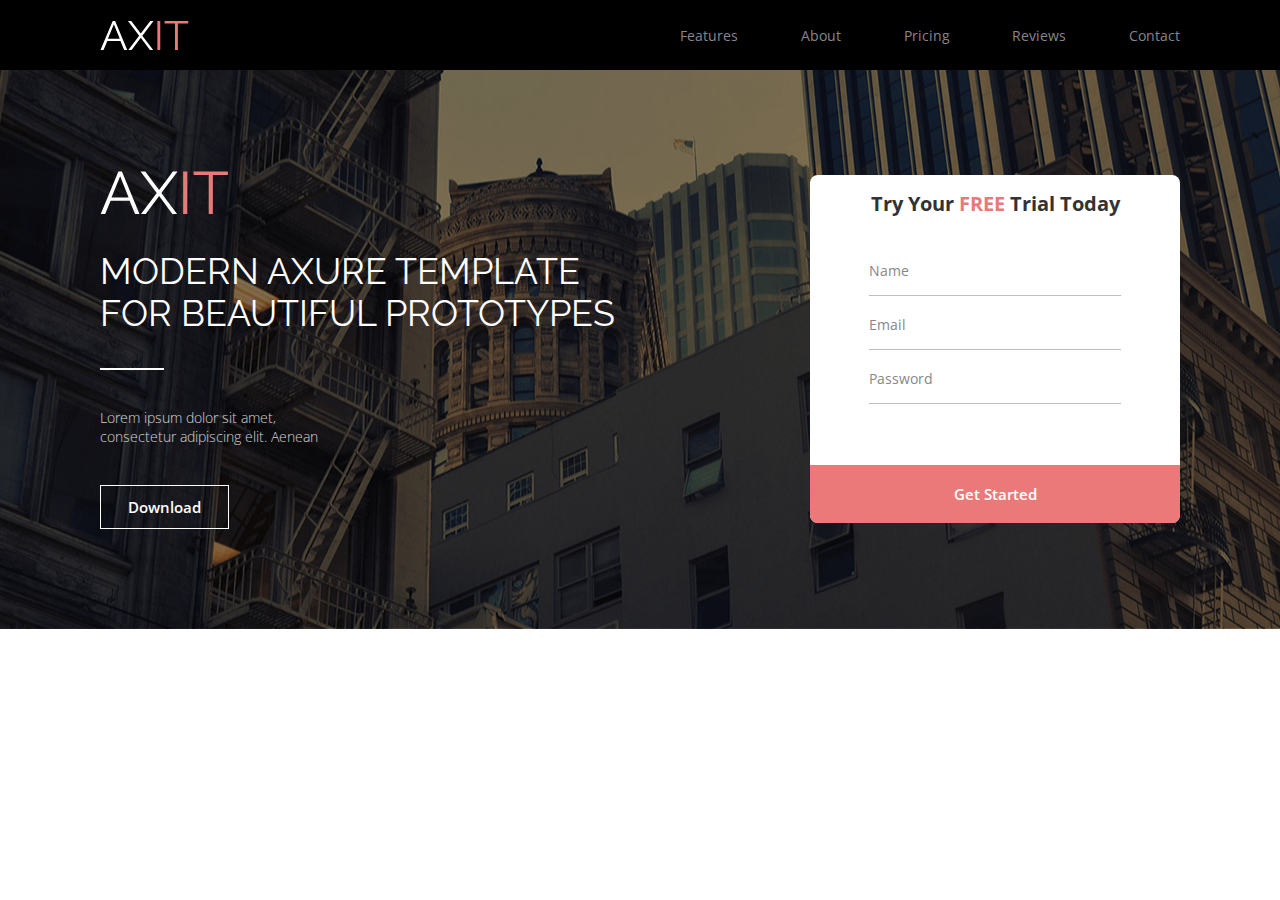
==== hw4 BEM/index.html @ 331b9891 "hw4 and BEM" ====
<!DOCTYPE html>
<html lang="en">

<head>
    <meta charset="UTF-8">
    <meta http-equiv="X-UA-Compatible" content="IE=edge">
    <meta name="viewport" content="width=device-width, initial-scale=1.0">
    <link rel="preconnect" href="https://fonts.gstatic.com">
    <link
        href="https://fonts.googleapis.com/css2?family=Open+Sans:wght@300;400;600;700&amp;family=Raleway&amp;display=swap"
        rel="stylesheet">
    <link rel="stylesheet" href="./style.css">
    <link rel="stylesheet" href="style900.css">
    <title>Home work</title>
</head>

<body>
    <header>
        <div class="header flex-wrapper">
            <img src="./assets/logo.svg" alt="logo" class="header__logo">
            <ul class="header__menu nav flex-wrapper">
                <li class="nav__item">
                    <a class="nav__link" href="#features-section">features</a>
                </li>
                <li class="nav__item">
                    <a class="nav__link" href="#">about</a>
                </li>
                <li class="nav__item">
                    <a class="nav__link" href="#">pricing</a>
                </li>
                <li class="nav__item">
                    <a class="nav__link" href="#">reviews</a>
                </li>
                <li class="nav__item">
                    <a class="nav__link" href="#">contact</a>
                </li>
            </ul>
        </div>
    </header>
    <main>
        <section id="features-section" class="features flex-wrapper">
            <div class="features__column-info">
                <img src="./assets/logo.svg" alt="logo" class="features__logo">
                <div class="features__title title title--light">
                    <h2 class="title__text">MODERN AXURE TEMPLATE FOR BEAUTIFUL PROTOTYPES
                    </h2>
                    <hr class="title__separator">
                    <div class="title__sub-text">Lorem ipsum dolor sit amet,<br>
                        consectetur adipiscing elit. Aenean</div>
                </div>
                <div class="features__btn btn">Download</div>
            </div>
            <div class="features__column-form">
                <form action="features__clumn-form__form-comtaimer get-start-form">

                    <legend class="get-start-form__title">Try Your <span class="colorful-text">FREE</span> Trial Today
                    </legend>
                    <div class="get-start-form__input-area">
                        <div class=" input-wrap">
                            <label class="input-wrap__label">Name</label>
                            <input type="text" class="input-wrap__input">
                        </div>
                        <div class="input-wrap">
                            <label class="input-wrap__label">Email</label>
                            <input type="email" class="input-wrap__input">
                        </div>
                        <div class="input-wrap">
                            <label class="input-wrap__label">Password</label>
                            <input type="password" class="input-wrap__input">
                        </div>
                    </div>
                    <div class="get-start-form__btn btn--filled">Get Started</div>
                </form>
            </div>
        </section>
    </main>
</body>
</html>
---- hw4 BEM/style.css ----
* {
    padding: 0;
    margin: 0;
    text-decoration: none;
    border: 0;
}

html {
    font-family: 'Open Sans', serif;
    font-size: 14px;
    color: #86878B;
}

header,
main,
footer {
    max-width: 1400px;
    margin: 0 auto;
}

.flex-wrapper {
    display: flex;
    justify-content: space-between;
    align-items: center;
}

.header {
    padding: 0 100px;
    background-color: #000;
    height: 70px;
}

.header__logo {
    height: 30px;
}

.header__menu {
    width: 500px;
}

.nav {
    text-transform: capitalize;
}

.nav__item {
    list-style: none;
}

.nav__link {
    color: #86878B;
}

[id$="section"] {
    padding: 100px;
}

.features {
    background-image: url(./assets/bgSectionForm.jpg);
    background-position: center;
    position: relative;
    z-index: 0;
}

.features::after {
    content: '';
    width: 100%;
    height: 100%;
    position: absolute;
    transform: translateX(-50%) translateY(-50%);
    top: 50%;
    left: 50%;
    background: #000;
    opacity: .5;
    z-index: -1;
}

.features__logo {
    width: 129px;
    margin-bottom: 32px;
}

.features__column-info {
    width: 550px;
}

.title {
    text-align: center;
}

.features__title {
    text-align: left;
}

.title__text {
    font-family: 'Raleway', serif;
    font-size: 36px;
    font-weight: 400;
    color: #212121;
    margin-bottom: 34px;
}

.title__separator {
    width: 64px;
    height: 2px;
    background: #E72424;
    display: inline-block;
    margin-bottom: 34px;
}

.title--light>.title__text {
    color: #fff;
}

.title--light>.title__separator {
    background: #fff;
}

.title--light>.title__sub-text {
    color: #fff;
    opacity: .8;
    font-weight: 300;
}

.btn {
    display: inline-block;
    font-weight: 600;
    font-size: 15px;
    text-align: center;
    padding: 11px 27px;
    border: 1px solid #fff;
    color: #fff;
}

.features__btn {
    margin-top: 39px;
}

.features__column-form {
    width: 370px;
    border-radius: 8px;
    background: #fff;
    overflow: hidden;
}

.get-start-form__title {
    font-weight: 700;
    font-size: 20px;
    text-align: center;
    color: #333333;
    padding: 15px 0 44px;
}

.colorful-text {
    color: #EC7979;
}

.get-start-form__input-area {
    width: 252px;
    margin: 0 auto 61px;
}

.input-wrap {
    display: flex;
    flex-direction: column;
    margin-bottom: 19px;
}

.input-wrap__lable {
    color: #BDBDBD;
}

.input-wrap__input {
    border-bottom: 1px solid #BDBDBD;
}

.get-start-form__btn {
    color: #fff;
    text-align: center;
    font-weight: 600;
    font-size: 15px;
    padding: 19px 0;
}
.btn--filled {
    background: #EC7979;
}
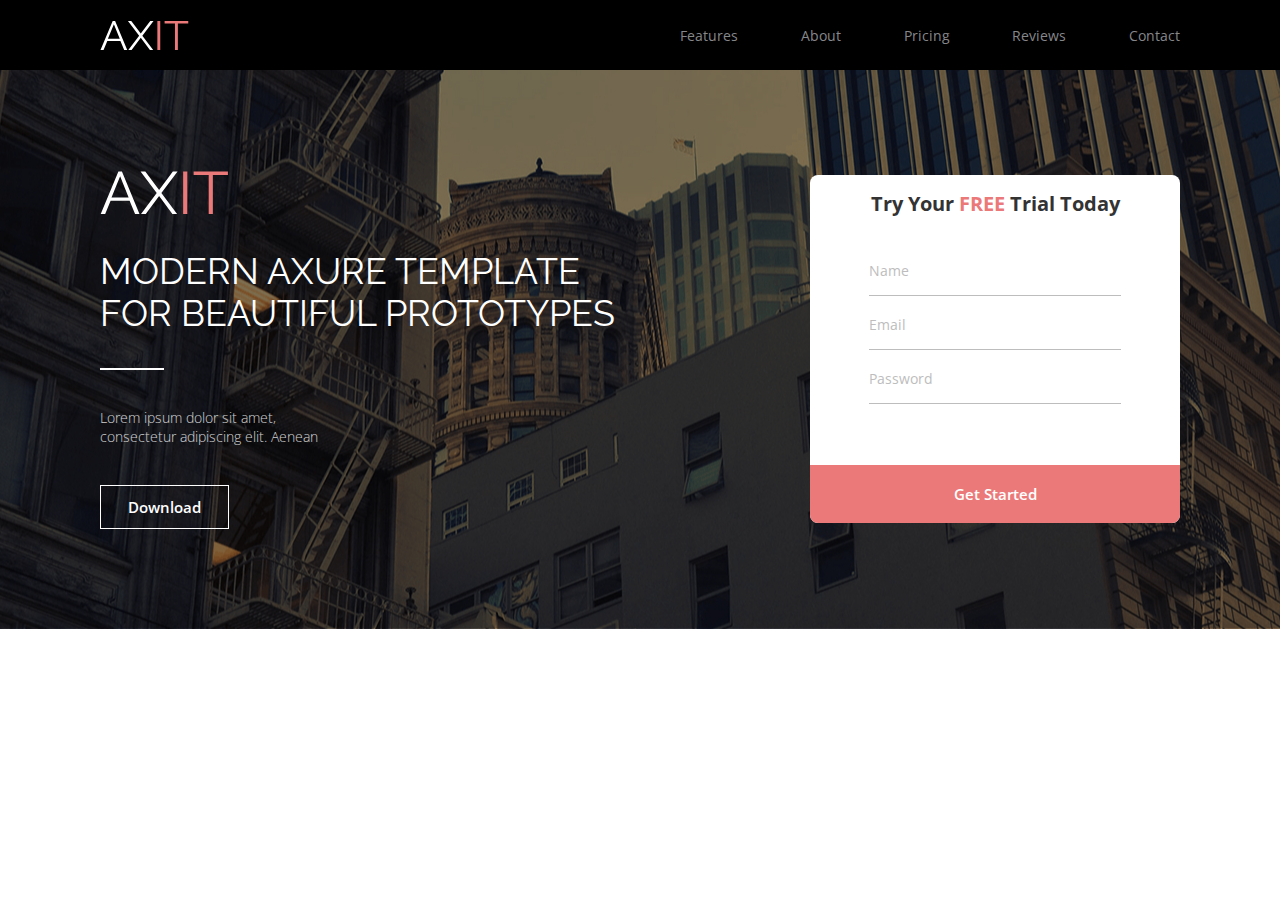
==== commit 8d98332c: "fix" ====
--- a/hw4 BEM/index.html
+++ b/hw4 BEM/index.html
@@ -50,28 +50,25 @@
                 </div>
                 <div class="features__btn btn">Download</div>
             </div>
-            <div class="features__column-form">
-                <form action="features__clumn-form__form-comtaimer get-start-form">
-
-                    <legend class="get-start-form__title">Try Your <span class="colorful-text">FREE</span> Trial Today
-                    </legend>
-                    <div class="get-start-form__input-area">
-                        <div class=" input-wrap">
-                            <label class="input-wrap__label">Name</label>
-                            <input type="text" class="input-wrap__input">
-                        </div>
-                        <div class="input-wrap">
-                            <label class="input-wrap__label">Email</label>
-                            <input type="email" class="input-wrap__input">
-                        </div>
-                        <div class="input-wrap">
-                            <label class="input-wrap__label">Password</label>
-                            <input type="password" class="input-wrap__input">
-                        </div>
+            <form class="features__column-form get-start-form">
+                <legend class="get-start-form__title">Try Your <span class="colorful-text">FREE</span> Trial Today
+                </legend>
+                <div class="get-start-form__input-area">
+                    <div class=" input-wrap">
+                        <label class="input-wrap__label">Name</label>
+                        <input type="text" class="input-wrap__input">
                     </div>
-                    <div class="get-start-form__btn btn--filled">Get Started</div>
-                </form>
-            </div>
+                    <div class="input-wrap">
+                        <label class="input-wrap__label">Email</label>
+                        <input type="email" class="input-wrap__input">
+                    </div>
+                    <div class="input-wrap">
+                        <label class="input-wrap__label">Password</label>
+                        <input type="password" class="input-wrap__input">
+                    </div>
+                </div>
+                <div class="get-start-form__btn btn--filled">Get Started</div>
+            </form>
         </section>
     </main>
 </body>
--- a/hw4 BEM/style.css
+++ b/hw4 BEM/style.css
@@ -165,7 +165,7 @@
     margin-bottom: 19px;
 }
 
-.input-wrap__lable {
+.input-wrap__label {
     color: #BDBDBD;
 }
 
